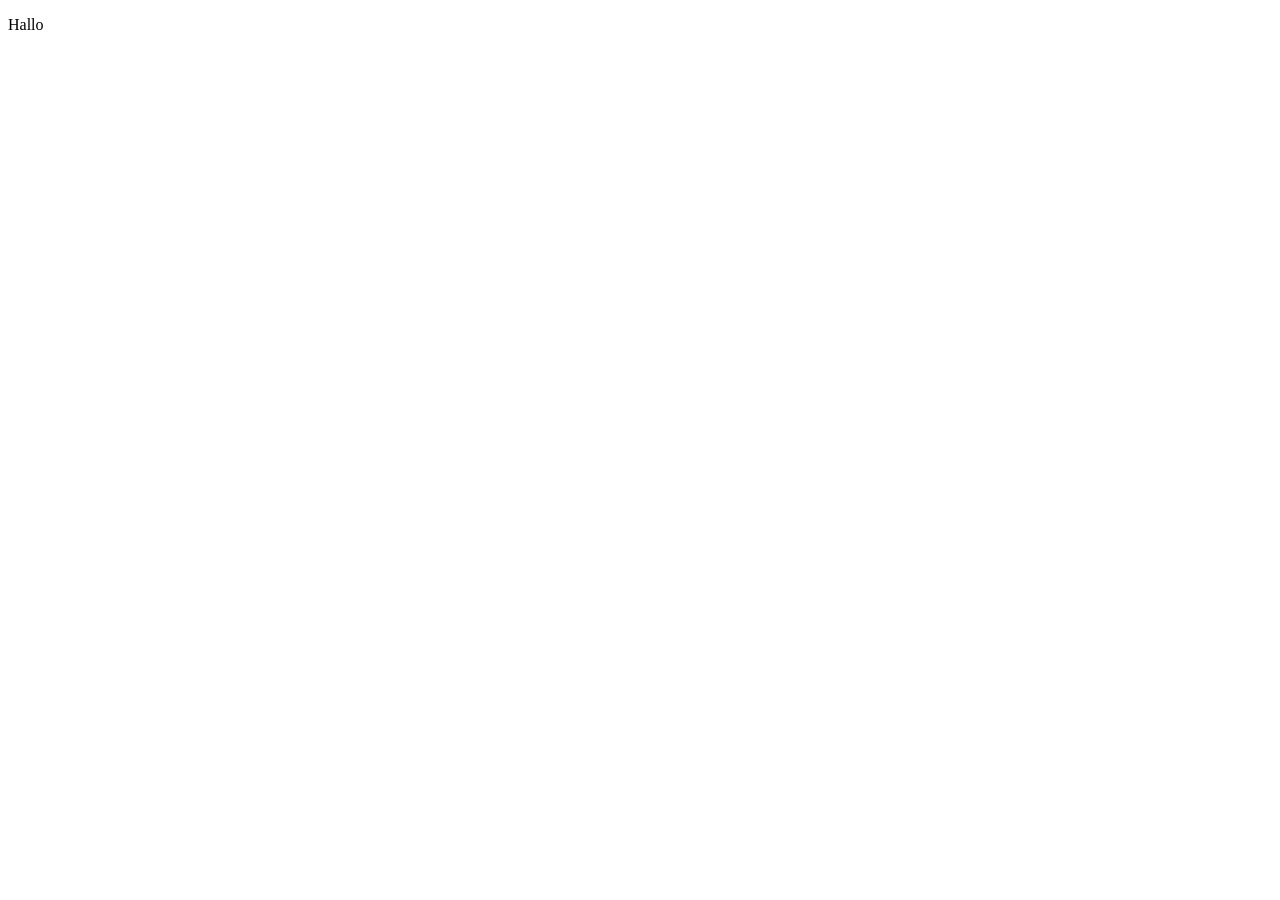
==== index.html @ 6a11b700 "add" ====
<!DOCTYPE html>
<html lang="en">
<head>
    <meta charset="UTF-8">
    <meta name="viewport" content="width=device-width, initial-scale=1.0">
    <title>Eisbär</title>
</head>
<body>
    <p>Hallo</p>
</body>
</html>
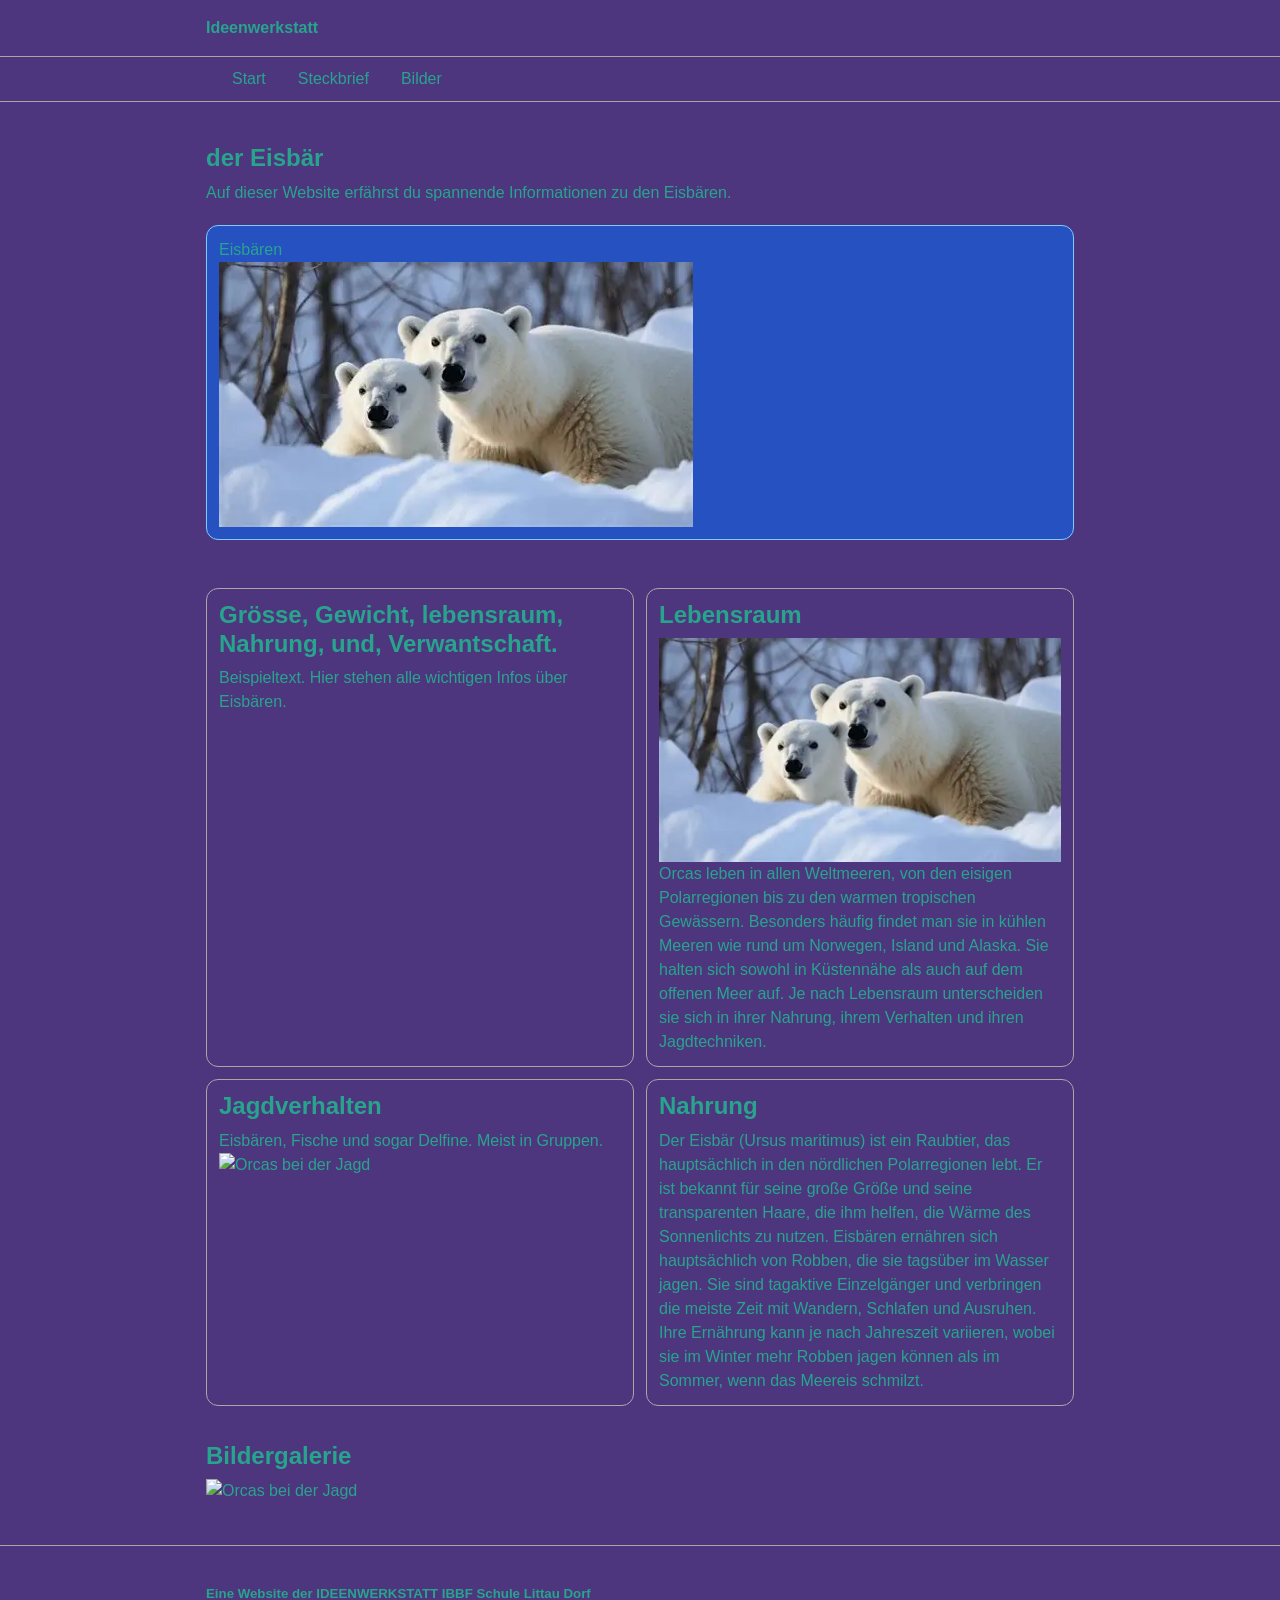
==== commit 2a2d04c2: "Add files via upload" ====
--- a/index.html
+++ b/index.html
@@ -1,11 +1,84 @@
 <!DOCTYPE html>
-<html lang="en">
+<html lang="de">
+
 <head>
     <meta charset="UTF-8">
     <meta name="viewport" content="width=device-width, initial-scale=1.0">
-    <title>Eisbär</title>
+    <title>der Eisbär</title>
+
+    <link rel="stylesheet" href="style.css" />
+
 </head>
+
 <body>
-    <p>Hallo</p>
+
+    <header class="site-header">
+        <div class="container">
+            <div class="brand">Ideenwerkstatt</div>
+        </div>
+    </header>
+    <nav class="site-nav">
+        <div class="container">
+            <ul class="nav-list">
+                <li><a class="nav-link" href="#leadtext">Start</a></li>
+                <li><a class="nav-link" href="#steckbrief">Steckbrief</a></li>
+                <li><a class="nav-link" href="#bilder">Bilder</a></li>
+            </ul>
+        </div>
+    </nav>
+
+    <main class="site-main">
+        <div class="container">
+            <section id="leadtext" class="section">
+                <div class="hero-text">
+                    <h1>der Eisbär</h1>
+                    <p>Auf dieser Website erfährst du spannende Informationen zu den Eisbären.
+                    </p>
+                    <div class="hero-card">
+                        <p>Eisbären </p>
+                        <img src="./images/Familie.webp" class="responsive-img">
+                    </div>
+
+                </div>
+            </section>
+
+            <section id="steckbrief" class="section">
+                <div class="cards">
+                    <div class="card">
+                        <h2>Grösse, Gewicht, lebensraum, Nahrung, und, Verwantschaft.</h2>
+                        <p>Beispieltext. Hier stehen alle wichtigen Infos über Eisbären.</p>
+                    </div>
+
+                    <div class="card">
+                        <h2>Lebensraum</h2>
+                         <img src="./images/OIP.webp" alt="Orcas bei der Jagd" class="responsive-img">
+                        <p>Orcas leben in allen Weltmeeren, von den eisigen Polarregionen bis zu den warmen tropischen Gewässern. Besonders häufig findet man sie in kühlen Meeren wie rund um Norwegen, Island und Alaska. Sie halten sich sowohl in Küstennähe als auch auf dem offenen Meer auf. Je nach Lebensraum unterscheiden sie sich in ihrer Nahrung, ihrem Verhalten und ihren Jagdtechniken.</p>
+                    </div>
+
+                    <div class="card">
+                        <h2>Jagdverhalten</h2>
+                        <p>Eisbären, Fische und sogar Delfine. Meist in Gruppen.</p>
+                        <img src="./images/orca_hunt.jpg" alt="Orcas bei der Jagd" class="responsive-img">
+                    </div>
+                    <div class="card">
+                        <h2>Nahrung</h2>
+                        <p>Der Eisbär (Ursus maritimus) ist ein Raubtier, das hauptsächlich in den nördlichen Polarregionen lebt. Er ist bekannt für seine große Größe und seine transparenten Haare, die ihm helfen, die Wärme des Sonnenlichts zu nutzen. Eisbären ernähren sich hauptsächlich von Robben, die sie tagsüber im Wasser jagen. Sie sind tagaktive Einzelgänger und verbringen die meiste Zeit mit Wandern, Schlafen und Ausruhen. Ihre Ernährung kann je nach Jahreszeit variieren, wobei sie im Winter mehr Robben jagen können als im Sommer, wenn das Meereis schmilzt.</p>
+                    </div>
+                </div>
+            </section>
+            <section id="bilder" class="section">
+                <h2>Bildergalerie</h2>
+                <img src="./images/Killer_Whale_Types_2.jpg" alt="Orcas bei der Jagd" class="responsive-img2">
+            </section>
+        </div>
+    </main>
+    <footer class="site-footer">
+        <div class="container">
+            <div>
+                <h5>Eine Website der IDEENWERKSTATT IBBF Schule Littau Dorf</h5>
+            </div>
+        </div>
+    </footer>
+    <script src="script.js"></script>
 </body>
-</html>+</html>
--- a/style.css
+++ b/style.css
@@ -0,0 +1,125 @@
+* {
+box-sizing: border-box;
+}
+
+body{
+    color: rgb(40, 164, 141);
+    background: rgb(77, 54, 126);
+    font-family:Verdana, Geneva, Tahoma, sans-serif;
+    margin: 0;
+    line-height: 1.5;
+}
+
+.container{
+    max-width: 900px;
+    margin: 0 auto;
+    padding: 0 16px;
+}
+
+.nav-list{
+    list-style: none;
+    display: flex;
+    gap: 12px;
+    margin: 0;
+    padding: 10px 16px;
+}
+
+.nav-link{
+    text-decoration: none;
+    color: inherit;
+    padding: 6px 10px;
+    border-radius: 8px;
+}
+
+.nav-link:hover{
+    background: rgb(45, 15, 106);
+}
+
+.nav-link:focus{
+    outline: 2px solid black;
+    outline-offset: 2px;
+}
+
+.site-header{
+    padding: 16px 0;
+    border-bottom: 1px solid rgb(174, 166, 166);
+}
+
+.site-nav{
+    border-bottom: 1px solid rgb(174, 166, 166);
+}
+
+.site-main{
+    padding:24px 0;
+}
+
+.site-footer{
+    padding: 16px 0;
+    border-top: 1px solid rgb(174, 166, 166);
+}
+
+.section{
+    padding: 18px 0
+}
+
+.brand{
+    font-weight:700;
+}
+
+h1, h2, h3{
+    line-height: 1.2;
+    margin: 0 0 8px 0;
+}
+
+p{
+    margin: 0;
+}
+
+.cards{
+    display: grid;
+    gap: 12px;
+    margin-top: 12px;
+}
+
+.card{
+    border: 1px solid rgb(174, 166, 166);
+    border-radius: 12px;
+    padding: 12px;
+}
+
+.responsive-img {
+    max-width: 100%;
+    height: auto;
+    display: block;
+}
+
+.responsive-img2 {
+    max-width: 50%;
+    height: auto;
+    display: block; 
+}
+
+.hero{
+    display: grid;
+    gap: 12px;
+    margin-top: 12px;
+}
+
+.hero-card{
+    border: 1px solid rgb(126, 203, 254);
+    border-radius: 12px;
+    padding: 12px;
+    background:rgba(0, 106, 255, 0.521);
+    margin-top: 20px;
+}
+
+@media (min-width: 700px) {
+    .cards {
+        grid-template-columns: repeat(2, 1fr);
+    }
+
+    .hero {
+        grid-template-columns: 1.3fr 1fr;
+        align-items: start;
+    }
+}
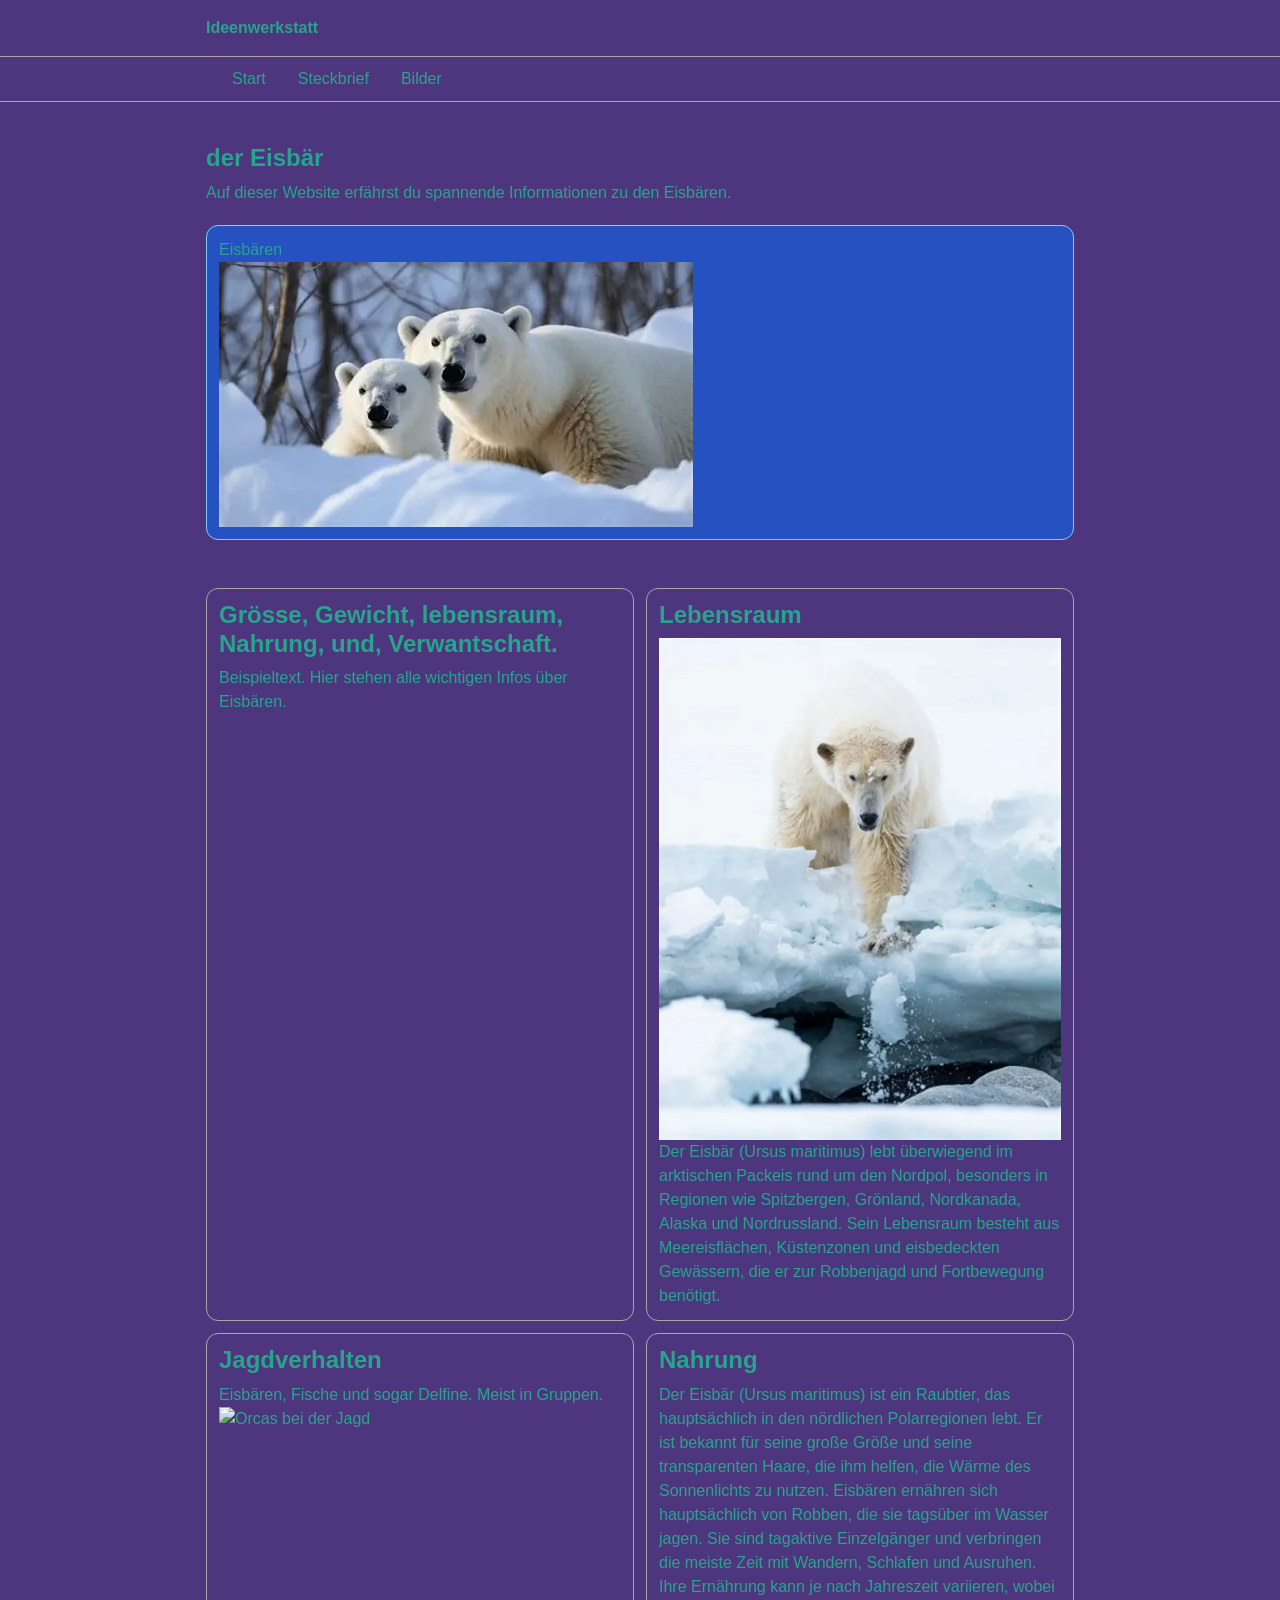
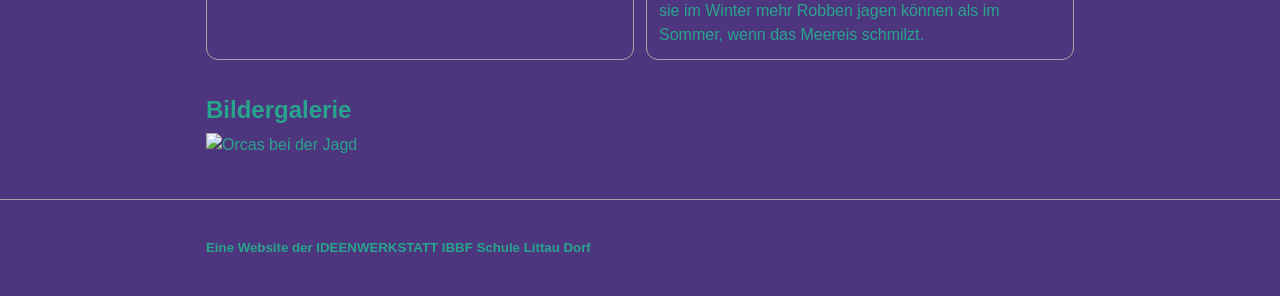
==== commit 340fb0a1: "add" ====
--- a/index.html
+++ b/index.html
@@ -52,7 +52,7 @@
                     <div class="card">
                         <h2>Lebensraum</h2>
                          <img src="./images/OIP.webp" alt="Orcas bei der Jagd" class="responsive-img">
-                        <p>Orcas leben in allen Weltmeeren, von den eisigen Polarregionen bis zu den warmen tropischen Gewässern. Besonders häufig findet man sie in kühlen Meeren wie rund um Norwegen, Island und Alaska. Sie halten sich sowohl in Küstennähe als auch auf dem offenen Meer auf. Je nach Lebensraum unterscheiden sie sich in ihrer Nahrung, ihrem Verhalten und ihren Jagdtechniken.</p>
+                         <p>Der Eisbär (Ursus maritimus) lebt überwiegend im arktischen Packeis rund um den Nordpol, besonders in Regionen wie Spitzbergen, Grönland, Nordkanada, Alaska und Nordrussland. Sein Lebensraum besteht aus Meereisflächen, Küstenzonen und eisbedeckten Gewässern, die er zur Robbenjagd und Fortbewegung benötigt.</p>
                     </div>
 
                     <div class="card">
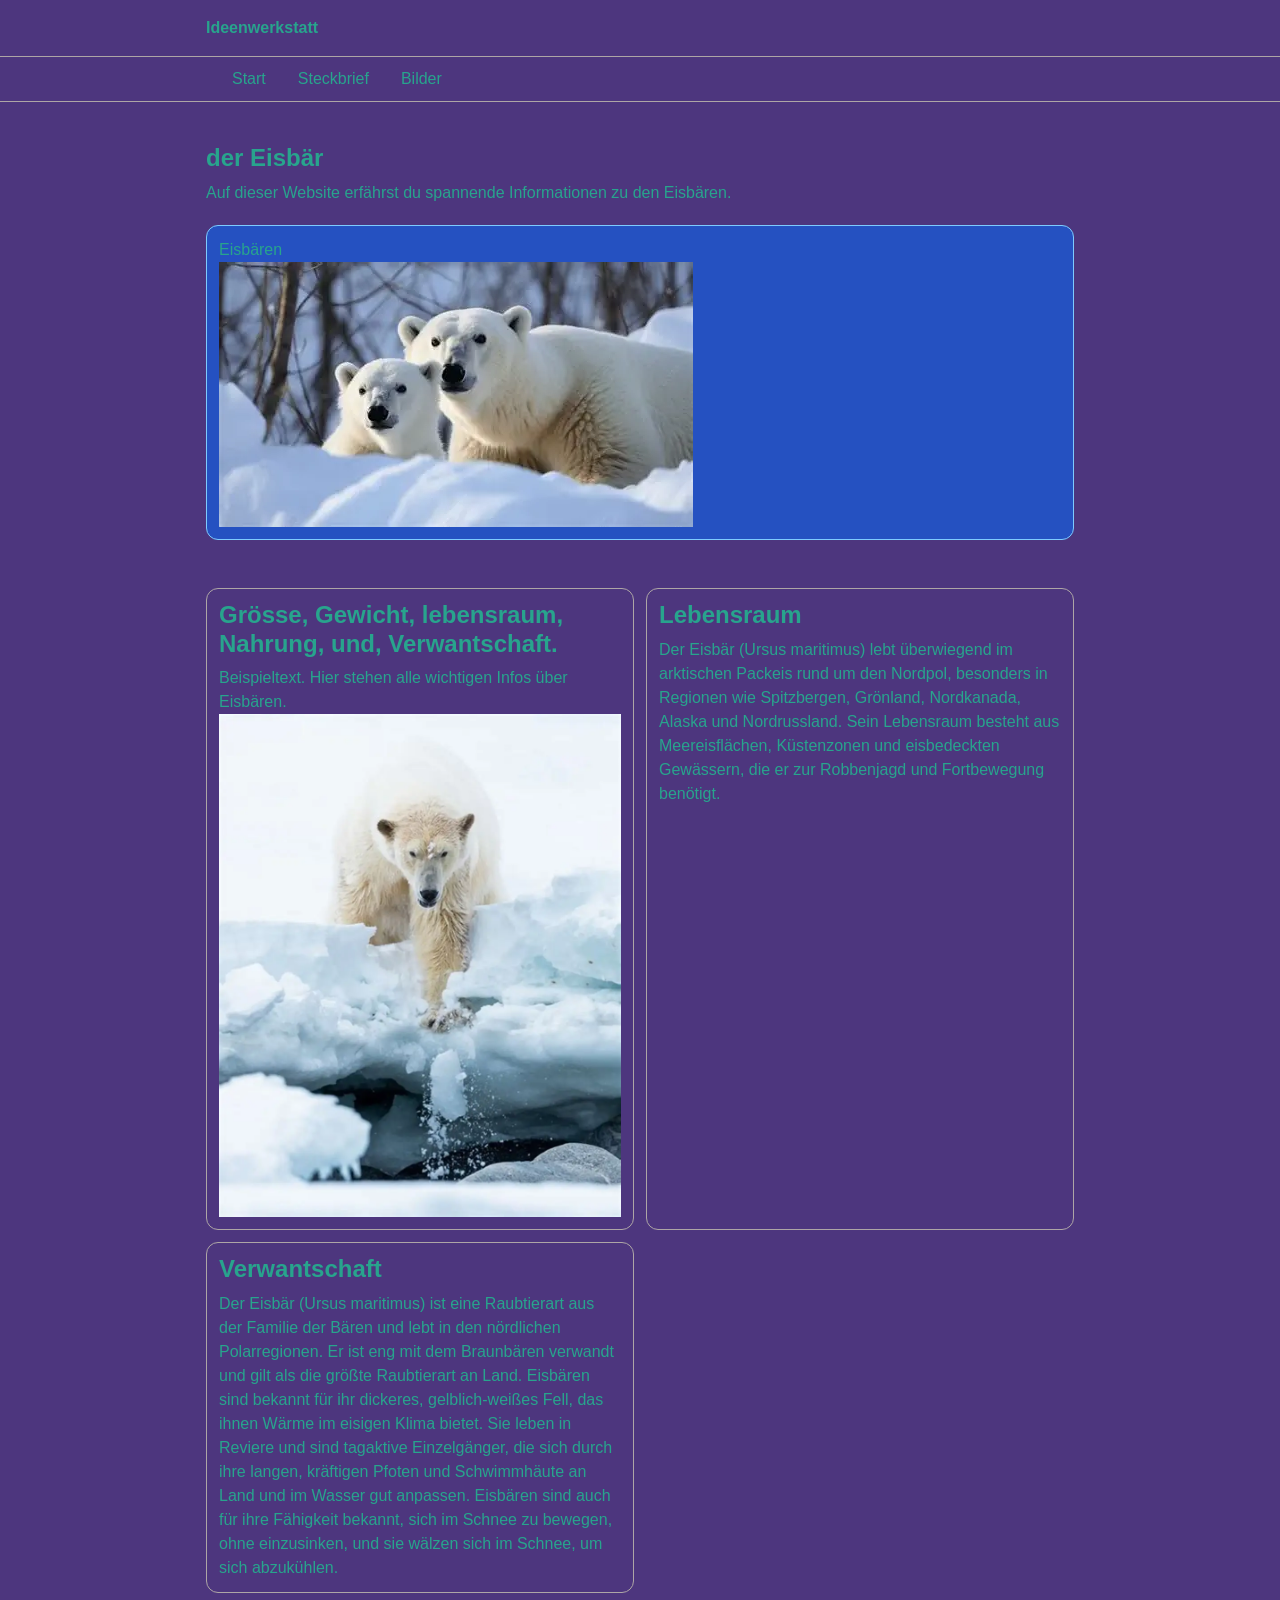
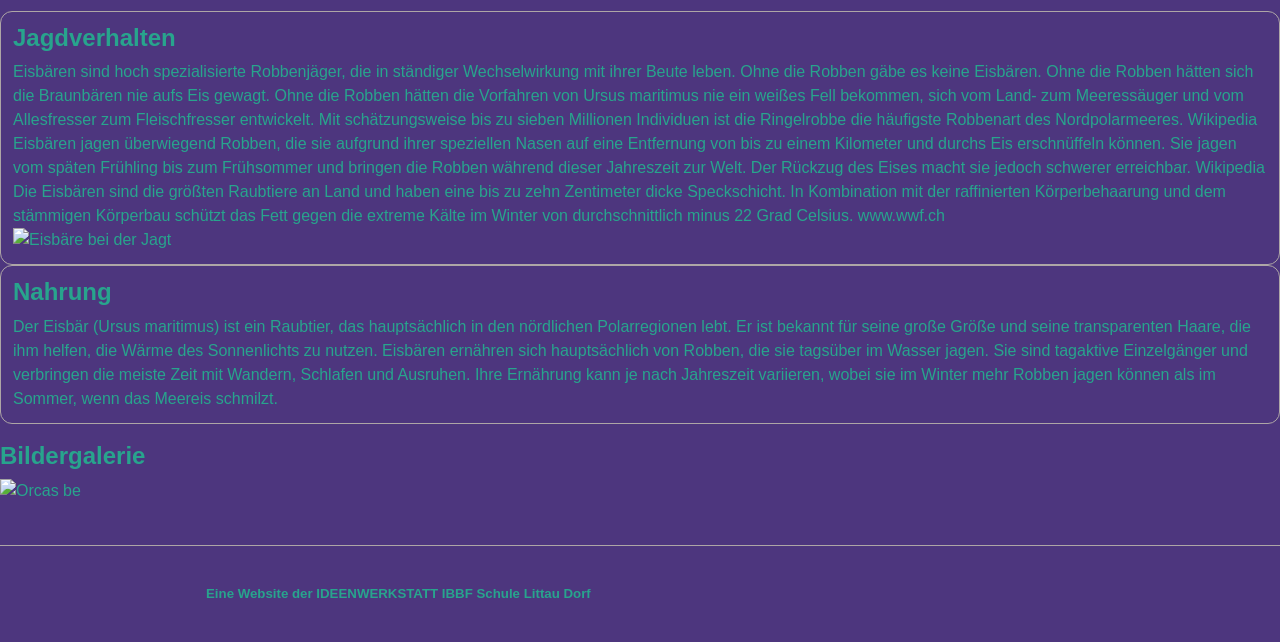
==== commit 67818097: "add" ====
--- a/index.html
+++ b/index.html
@@ -47,18 +47,48 @@
                     <div class="card">
                         <h2>Grösse, Gewicht, lebensraum, Nahrung, und, Verwantschaft.</h2>
                         <p>Beispieltext. Hier stehen alle wichtigen Infos über Eisbären.</p>
+                         <img src="./images/OIP.webp" alt="Orcas bei der Jagd" class="responsive-img">
                     </div>
 
                     <div class="card">
                         <h2>Lebensraum</h2>
-                         <img src="./images/OIP.webp" alt="Orcas bei der Jagd" class="responsive-img">
+                         
                          <p>Der Eisbär (Ursus maritimus) lebt überwiegend im arktischen Packeis rund um den Nordpol, besonders in Regionen wie Spitzbergen, Grönland, Nordkanada, Alaska und Nordrussland. Sein Lebensraum besteht aus Meereisflächen, Küstenzonen und eisbedeckten Gewässern, die er zur Robbenjagd und Fortbewegung benötigt.</p>
                     </div>
+                    <div class="card">
+                        <h2>Verwantschaft </h2>
+                Der Eisbär (Ursus maritimus) ist eine Raubtierart aus der Familie der Bären und lebt in den nördlichen Polarregionen. Er ist eng mit dem Braunbären verwandt und gilt als die größte Raubtierart an Land. Eisbären sind bekannt für ihr dickeres, gelblich-weißes Fell, das ihnen Wärme im eisigen Klima bietet. Sie leben in Reviere und sind tagaktive Einzelgänger, die sich durch ihre langen, kräftigen Pfoten und Schwimmhäute an Land und im Wasser gut anpassen. Eisbären sind auch für ihre Fähigkeit bekannt, sich im Schnee zu bewegen, ohne einzusinken, und sie wälzen sich im Schnee, um sich abzukühlen. </div>
+                </div>
+                
+</div>
+
+
+
+
+
+
+
+
+
+
+
+
 
                     <div class="card">
                         <h2>Jagdverhalten</h2>
-                        <p>Eisbären, Fische und sogar Delfine. Meist in Gruppen.</p>
-                        <img src="./images/orca_hunt.jpg" alt="Orcas bei der Jagd" class="responsive-img">
+                        <p>
+
+
+Eisbären sind hoch spezialisierte Robbenjäger, die in ständiger Wechselwirkung mit ihrer Beute leben. Ohne die Robben gäbe es keine Eisbären. Ohne die Robben hätten sich die Braunbären nie aufs Eis gewagt. Ohne die Robben hätten die Vorfahren von Ursus maritimus nie ein weißes Fell bekommen, sich vom Land- zum Meeressäuger und vom Allesfresser zum Fleischfresser entwickelt. Mit schätzungsweise bis zu sieben Millionen Individuen ist die Ringelrobbe die häufigste Robbenart des Nordpolarmeeres. 
+Wikipedia
+
+Eisbären jagen überwiegend Robben, die sie aufgrund ihrer speziellen Nasen auf eine Entfernung von bis zu einem Kilometer und durchs Eis erschnüffeln können. Sie jagen vom späten Frühling bis zum Frühsommer und bringen die Robben während dieser Jahreszeit zur Welt. Der Rückzug des Eises macht sie jedoch schwerer erreichbar. 
+Wikipedia
+
+Die Eisbären sind die größten Raubtiere an Land und haben eine bis zu zehn Zentimeter dicke Speckschicht. In Kombination mit der raffinierten Körperbehaarung und dem stämmigen Körperbau schützt das Fett gegen die extreme Kälte im Winter von durchschnittlich minus 22 Grad Celsius. 
+www.wwf.ch
+</p>
+                        <img src="" alt="Eisbäre bei der Jagt" class="responsive-img">
                     </div>
                     <div class="card">
                         <h2>Nahrung</h2>
@@ -68,7 +98,7 @@
             </section>
             <section id="bilder" class="section">
                 <h2>Bildergalerie</h2>
-                <img src="./images/Killer_Whale_Types_2.jpg" alt="Orcas bei der Jagd" class="responsive-img2">
+                <img src="./images/Killer_Whale_Types_2.jpg" alt="Orcas be" class="responsive-img2">
             </section>
         </div>
     </main>
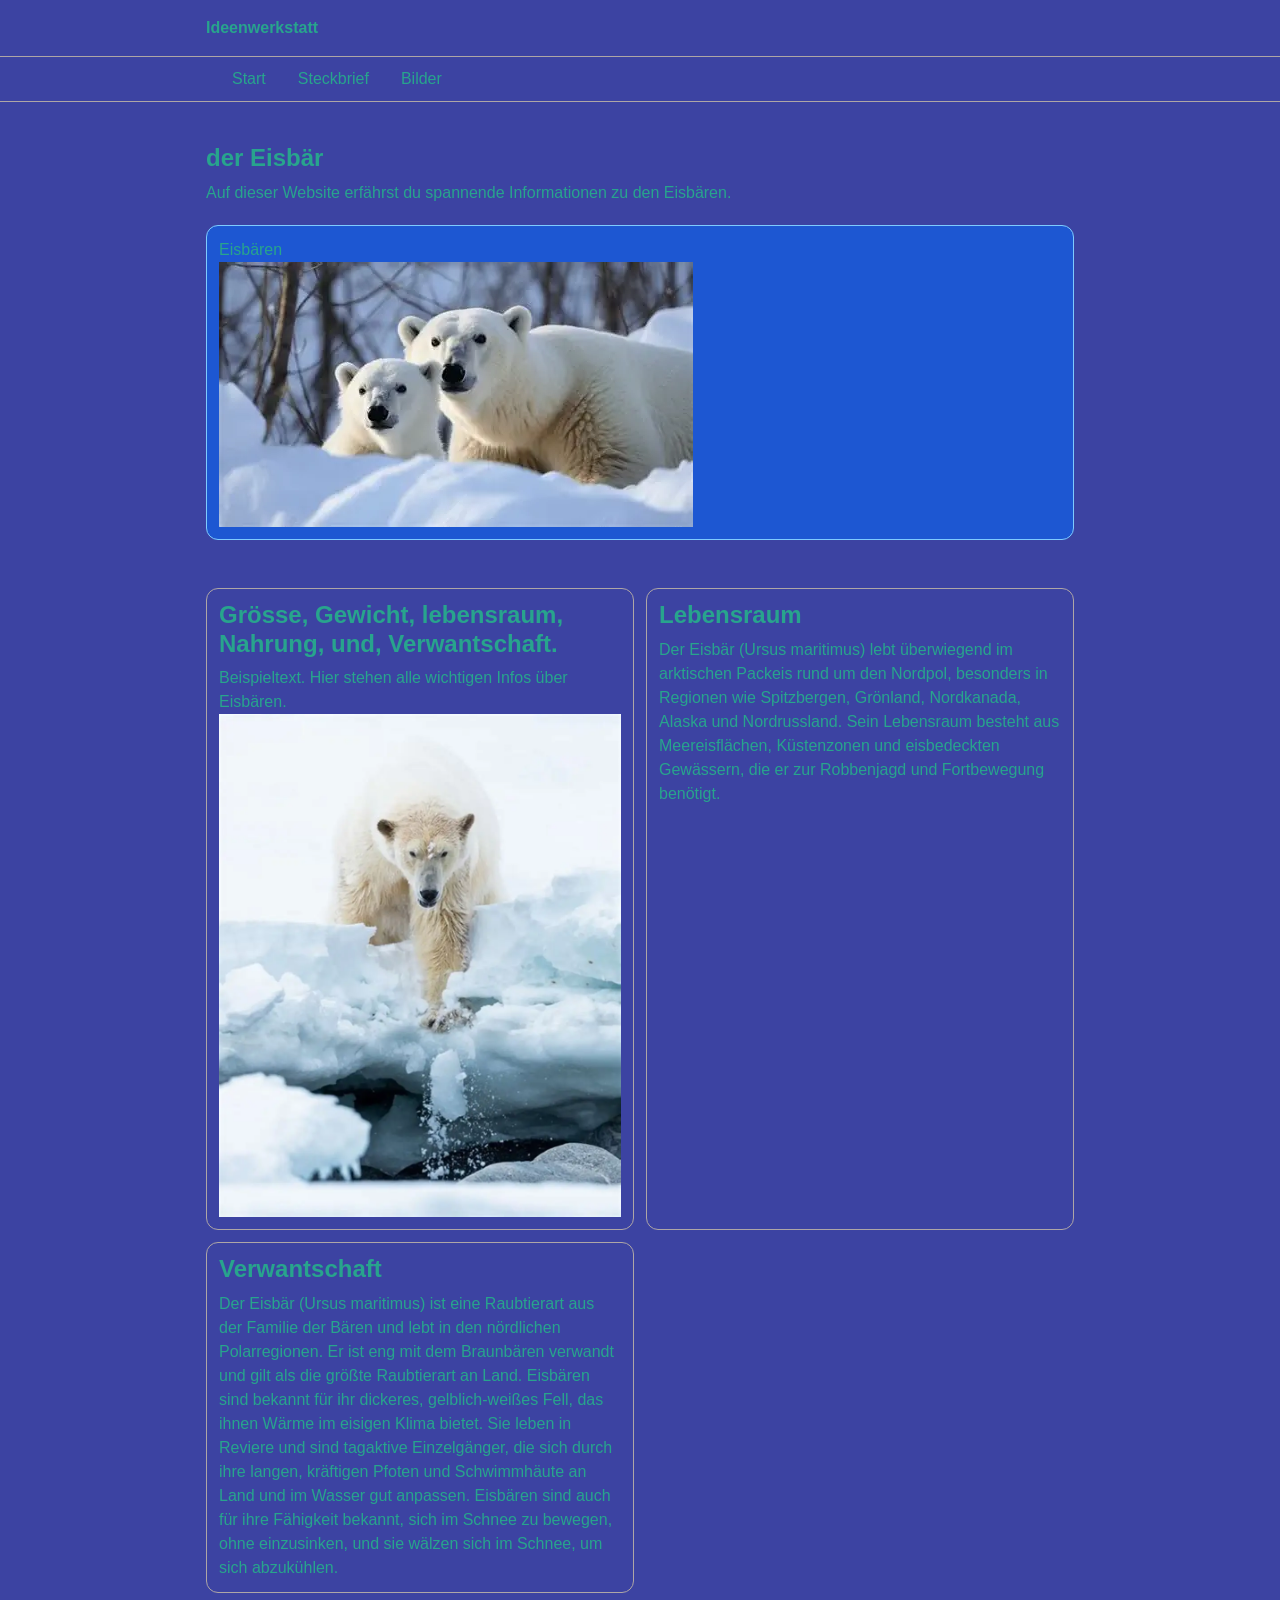
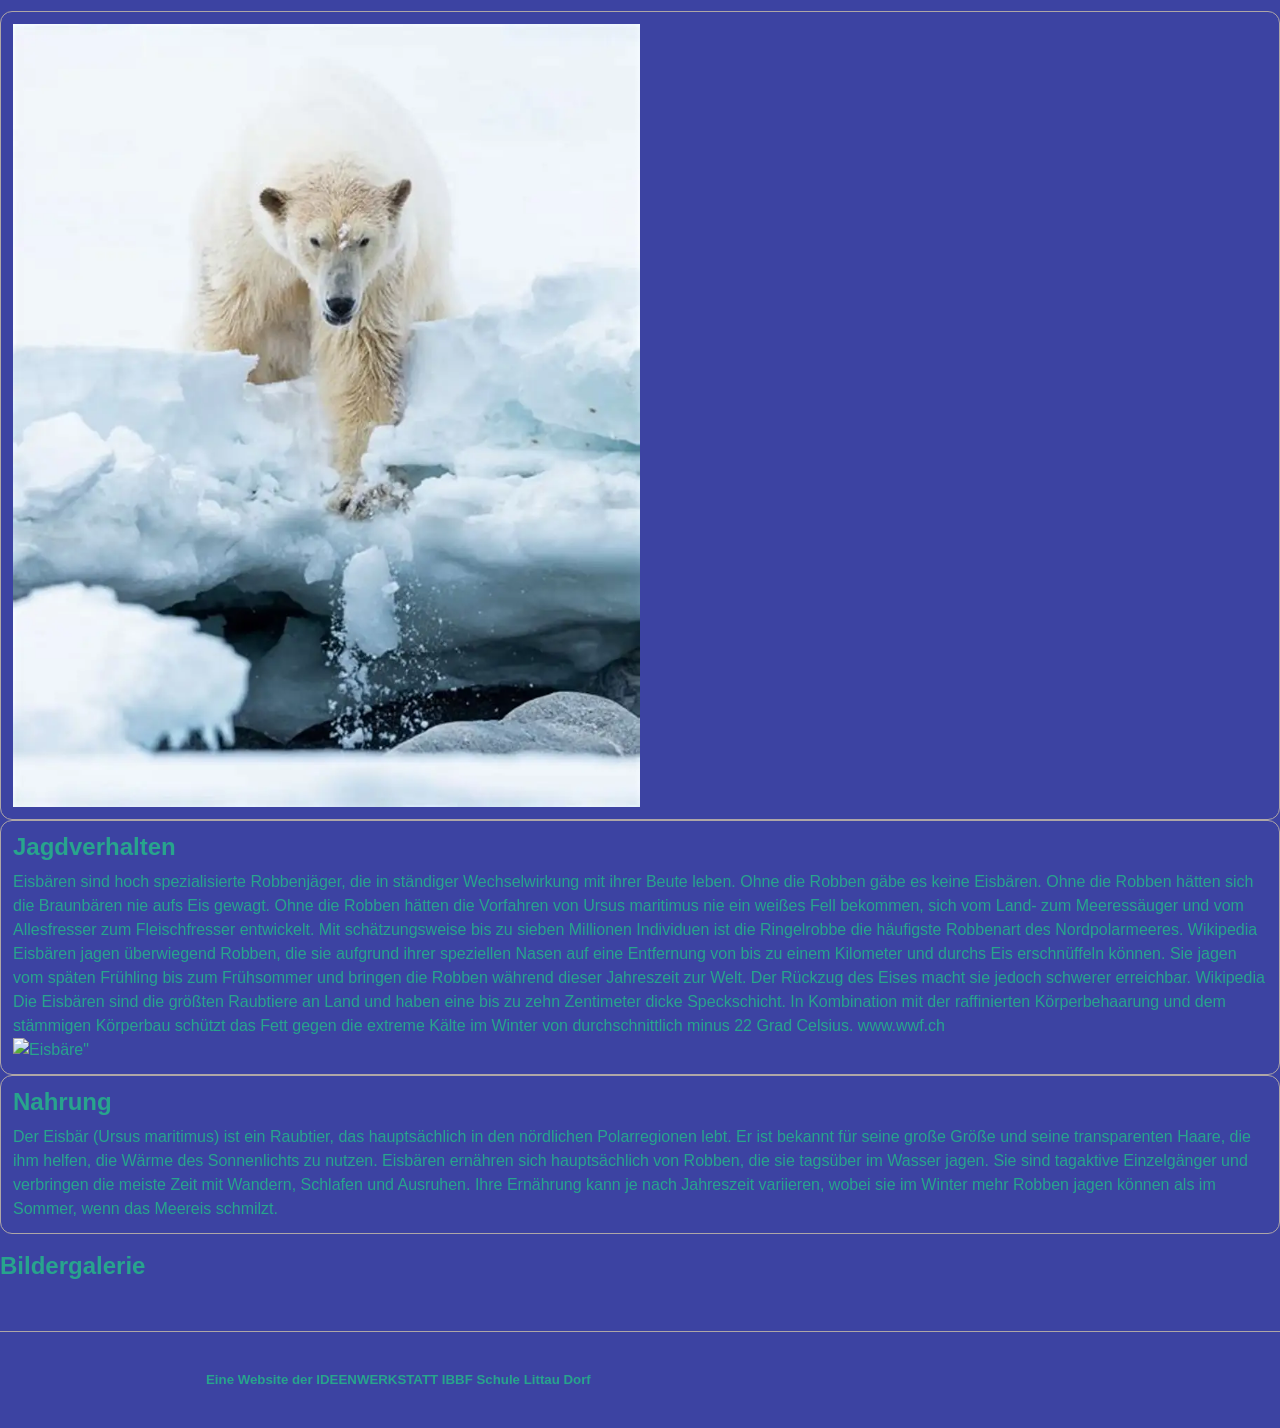
==== commit 97ddd86a: "add" ====
--- a/index.html
+++ b/index.html
@@ -47,7 +47,7 @@
                     <div class="card">
                         <h2>Grösse, Gewicht, lebensraum, Nahrung, und, Verwantschaft.</h2>
                         <p>Beispieltext. Hier stehen alle wichtigen Infos über Eisbären.</p>
-                         <img src="./images/OIP.webp" alt="Orcas bei der Jagd" class="responsive-img">
+                         <img src="./images/OIP.webp" alt="Eisbären" class="responsive-img">
                     </div>
 
                     <div class="card">
@@ -60,6 +60,10 @@
                 Der Eisbär (Ursus maritimus) ist eine Raubtierart aus der Familie der Bären und lebt in den nördlichen Polarregionen. Er ist eng mit dem Braunbären verwandt und gilt als die größte Raubtierart an Land. Eisbären sind bekannt für ihr dickeres, gelblich-weißes Fell, das ihnen Wärme im eisigen Klima bietet. Sie leben in Reviere und sind tagaktive Einzelgänger, die sich durch ihre langen, kräftigen Pfoten und Schwimmhäute an Land und im Wasser gut anpassen. Eisbären sind auch für ihre Fähigkeit bekannt, sich im Schnee zu bewegen, ohne einzusinken, und sie wälzen sich im Schnee, um sich abzukühlen. </div>
                 </div>
                 
+</div>
+
+<div class="card">
+    <img src="./images/OIP.webp" alt="Eisbären" class="responsive-img2">
 </div>
 
 
@@ -88,7 +92,7 @@
 Die Eisbären sind die größten Raubtiere an Land und haben eine bis zu zehn Zentimeter dicke Speckschicht. In Kombination mit der raffinierten Körperbehaarung und dem stämmigen Körperbau schützt das Fett gegen die extreme Kälte im Winter von durchschnittlich minus 22 Grad Celsius. 
 www.wwf.ch
 </p>
-                        <img src="" alt="Eisbäre bei der Jagt" class="responsive-img">
+                        <img src="" alt=Eisbäre" class="responsive-img">
                     </div>
                     <div class="card">
                         <h2>Nahrung</h2>
@@ -98,7 +102,7 @@
             </section>
             <section id="bilder" class="section">
                 <h2>Bildergalerie</h2>
-                <img src="./images/Killer_Whale_Types_2.jpg" alt="Orcas be" class="responsive-img2">
+                <img src="./images/L.jpg" alt="" class="responsive-img2">
             </section>
         </div>
     </main>
--- a/style.css
+++ b/style.css
@@ -4,7 +4,7 @@
 
 body{
     color: rgb(40, 164, 141);
-    background: rgb(77, 54, 126);
+    background: rgb(60, 67, 162);
     font-family:Verdana, Geneva, Tahoma, sans-serif;
     margin: 0;
     line-height: 1.5;
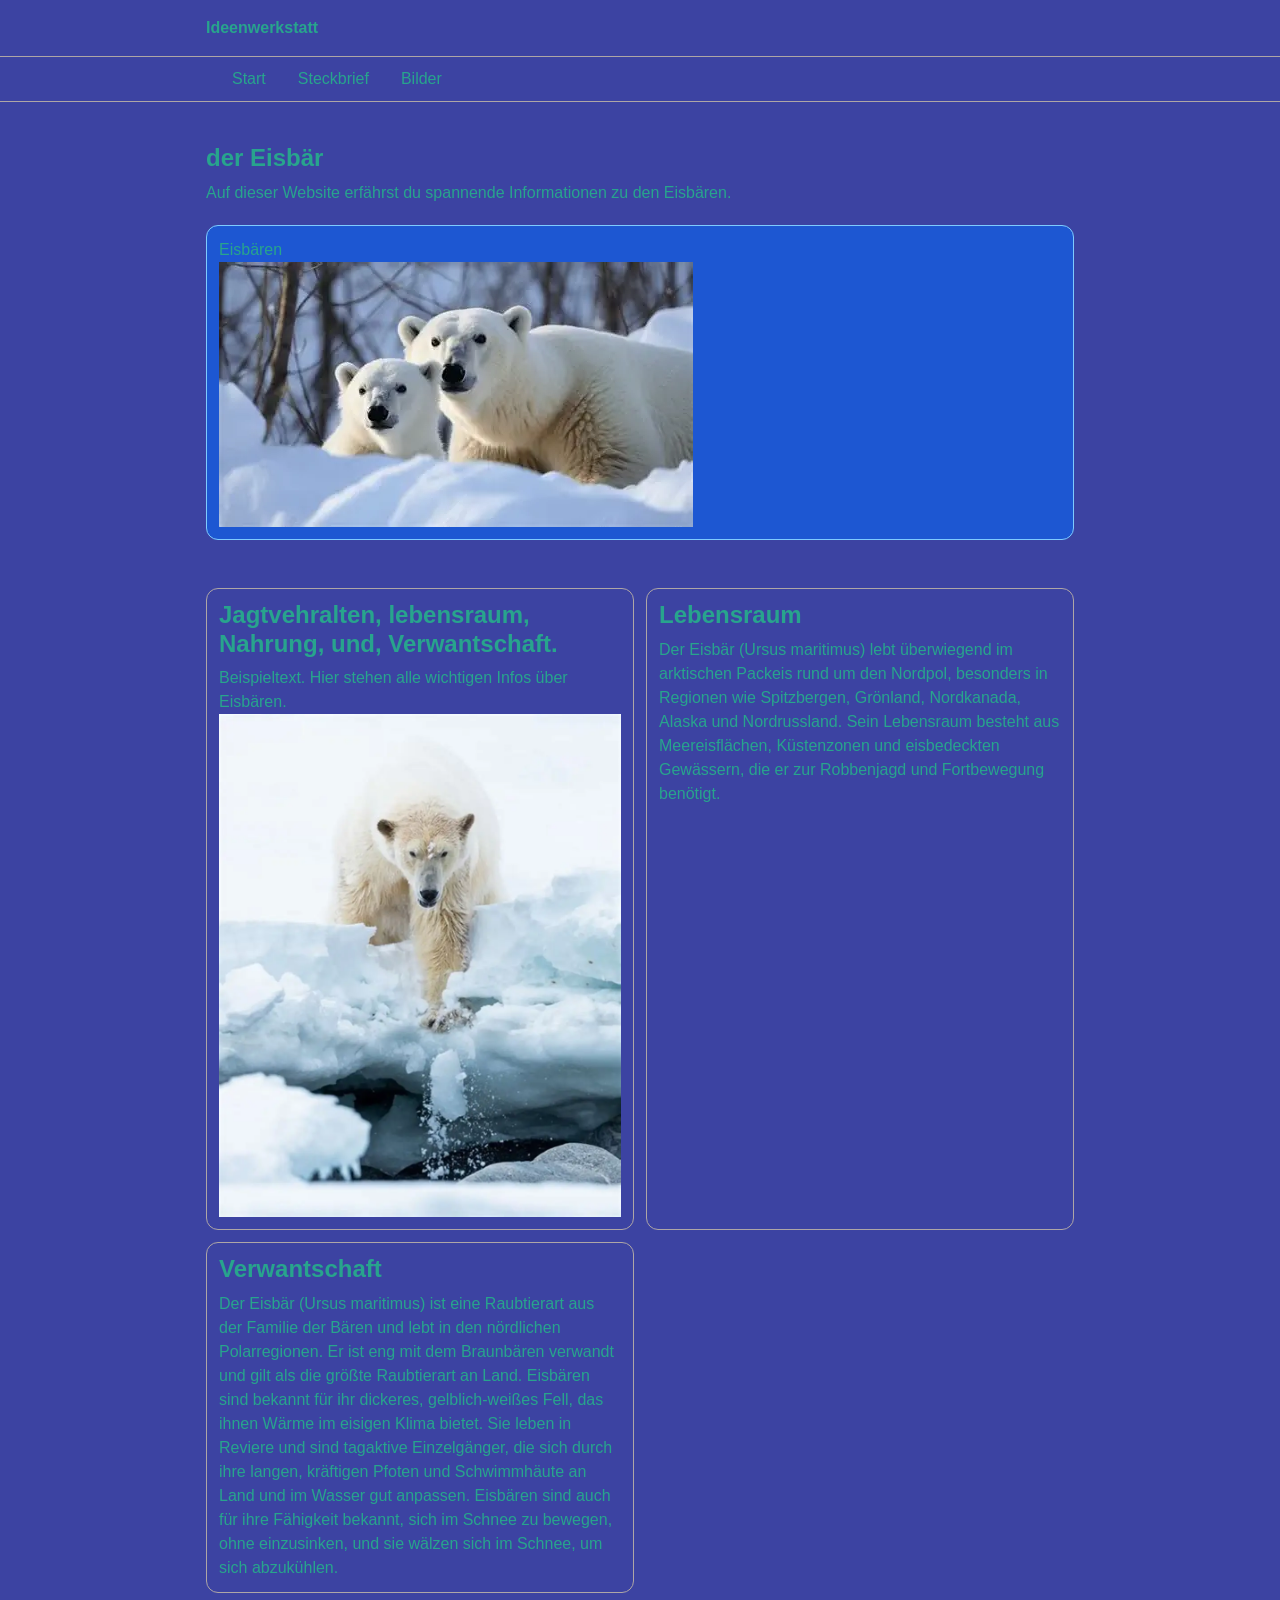
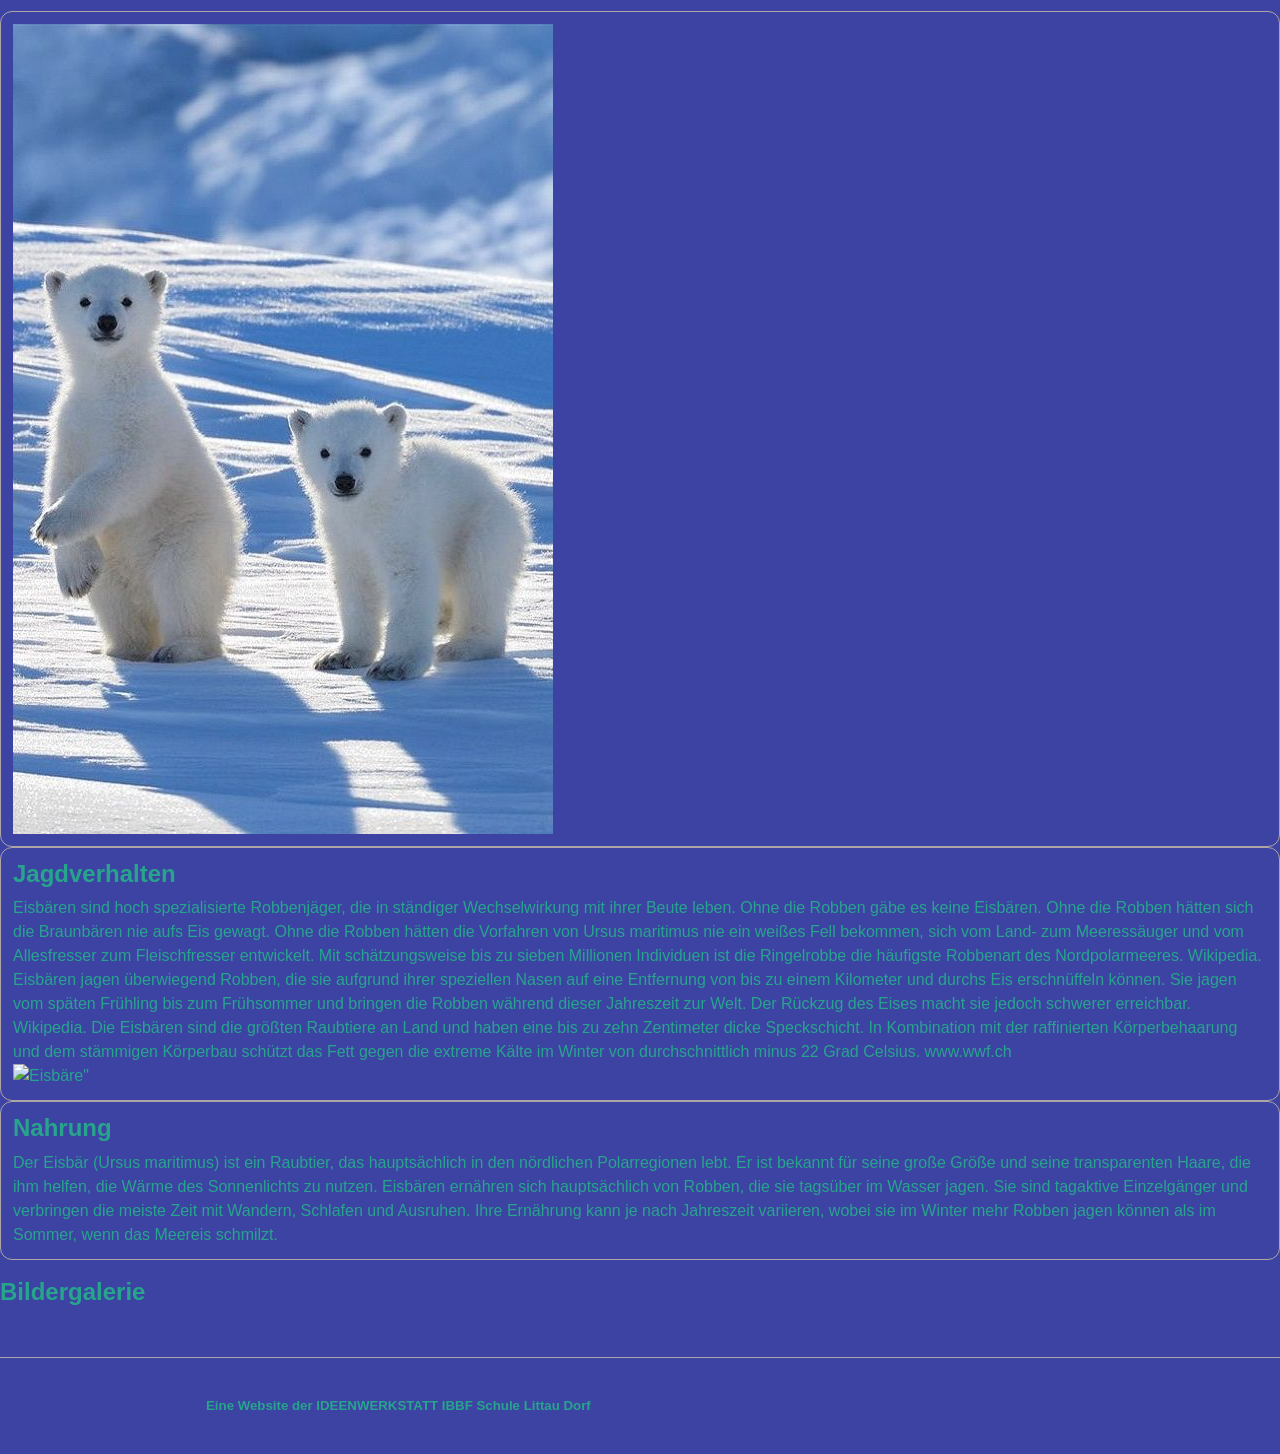
==== commit 8e30bf83: "add" ====
--- a/index.html
+++ b/index.html
@@ -45,7 +45,7 @@
             <section id="steckbrief" class="section">
                 <div class="cards">
                     <div class="card">
-                        <h2>Grösse, Gewicht, lebensraum, Nahrung, und, Verwantschaft.</h2>
+                        <h2>Jagtvehralten, lebensraum, Nahrung, und, Verwantschaft.</h2>
                         <p>Beispieltext. Hier stehen alle wichtigen Infos über Eisbären.</p>
                          <img src="./images/OIP.webp" alt="Eisbären" class="responsive-img">
                     </div>
@@ -63,7 +63,7 @@
 </div>
 
 <div class="card">
-    <img src="./images/OIP.webp" alt="Eisbären" class="responsive-img2">
+    <img src="./images/Babies.jpg" alt="Eisbären" class="responsive-img2">
 </div>
 
 
@@ -80,16 +80,9 @@
 
                     <div class="card">
                         <h2>Jagdverhalten</h2>
-                        <p>
-
-
-Eisbären sind hoch spezialisierte Robbenjäger, die in ständiger Wechselwirkung mit ihrer Beute leben. Ohne die Robben gäbe es keine Eisbären. Ohne die Robben hätten sich die Braunbären nie aufs Eis gewagt. Ohne die Robben hätten die Vorfahren von Ursus maritimus nie ein weißes Fell bekommen, sich vom Land- zum Meeressäuger und vom Allesfresser zum Fleischfresser entwickelt. Mit schätzungsweise bis zu sieben Millionen Individuen ist die Ringelrobbe die häufigste Robbenart des Nordpolarmeeres. 
-Wikipedia
-
-Eisbären jagen überwiegend Robben, die sie aufgrund ihrer speziellen Nasen auf eine Entfernung von bis zu einem Kilometer und durchs Eis erschnüffeln können. Sie jagen vom späten Frühling bis zum Frühsommer und bringen die Robben während dieser Jahreszeit zur Welt. Der Rückzug des Eises macht sie jedoch schwerer erreichbar. 
-Wikipedia
-
-Die Eisbären sind die größten Raubtiere an Land und haben eine bis zu zehn Zentimeter dicke Speckschicht. In Kombination mit der raffinierten Körperbehaarung und dem stämmigen Körperbau schützt das Fett gegen die extreme Kälte im Winter von durchschnittlich minus 22 Grad Celsius. 
+                        <p>Eisbären sind hoch spezialisierte Robbenjäger, die in ständiger Wechselwirkung mit ihrer Beute leben. Ohne die Robben gäbe es keine Eisbären. Ohne die Robben hätten sich die Braunbären nie aufs Eis gewagt. Ohne die Robben hätten die Vorfahren von Ursus maritimus nie ein weißes Fell bekommen, sich vom Land- zum Meeressäuger und vom Allesfresser zum Fleischfresser entwickelt. Mit schätzungsweise bis zu sieben Millionen Individuen ist die Ringelrobbe die häufigste Robbenart des Nordpolarmeeres. 
+Wikipedia. Eisbären jagen überwiegend Robben, die sie aufgrund ihrer speziellen Nasen auf eine Entfernung von bis zu einem Kilometer und durchs Eis erschnüffeln können. Sie jagen vom späten Frühling bis zum Frühsommer und bringen die Robben während dieser Jahreszeit zur Welt. Der Rückzug des Eises macht sie jedoch schwerer erreichbar. 
+Wikipedia. Die Eisbären sind die größten Raubtiere an Land und haben eine bis zu zehn Zentimeter dicke Speckschicht. In Kombination mit der raffinierten Körperbehaarung und dem stämmigen Körperbau schützt das Fett gegen die extreme Kälte im Winter von durchschnittlich minus 22 Grad Celsius. 
 www.wwf.ch
 </p>
                         <img src="" alt=Eisbäre" class="responsive-img">
